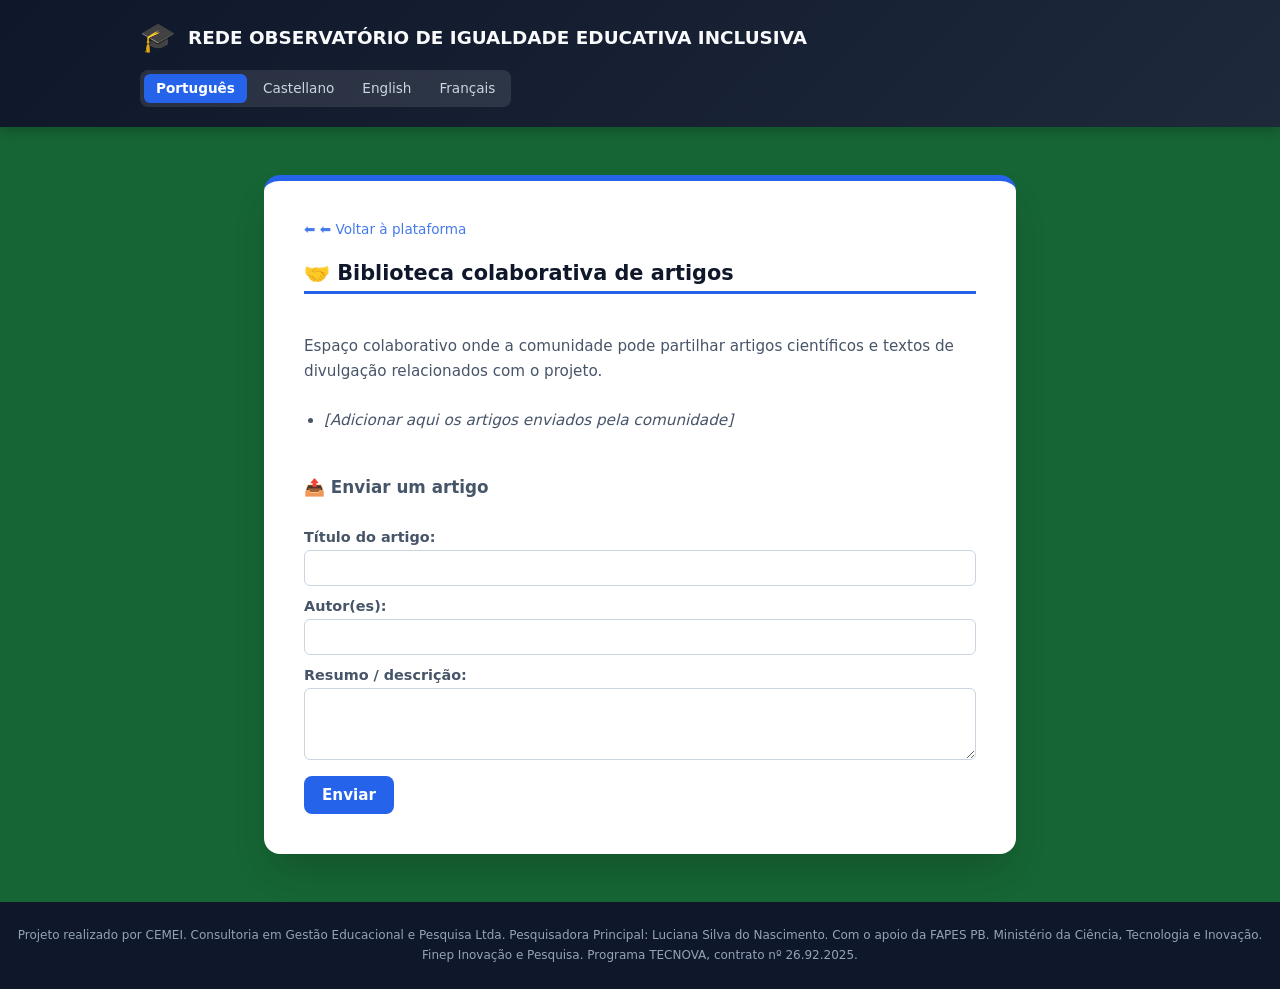
==== biblioteca.html @ f5a79871 "Add files via upload" ====
<!DOCTYPE html>
<html lang="pt">
<head>
    <meta charset="UTF-8">
    <meta name="viewport" content="width=device-width, initial-scale=1.0">
    <title>Biblioteca colaborativa de artigos</title>
    <link rel="stylesheet" href="style.css">
    <script src="app.js" defer></script>
</head>
<body>
    <header>
        <div class="header-container">
            <div class="logo-title">
                <span class="logo-icon">🎓</span>
                <h1 id="header-title">REDE OBSERVATÓRIO DE IGUALDADE EDUCATIVA INCLUSIVA</h1>
            </div>
            <div class="lang-selector">
                <button data-lang="pt" id="btn-pt" class="lang-btn active">Português</button>
                <button data-lang="es" id="btn-es" class="lang-btn">Castellano</button>
                <button data-lang="en" id="btn-en" class="lang-btn">English</button>
                <button data-lang="fr" id="btn-fr" class="lang-btn">Français</button>
            </div>
        </div>
    </header>
    <main>
        <div class="card content-card">
            <a class="back-link" href="index.html" style="color: var(--primary-blue);">⬅ ⬅ Voltar à plataforma</a>

            <h2>🤝 Biblioteca colaborativa de artigos</h2>
            <p>Espaço colaborativo onde a comunidade pode partilhar artigos científicos e textos de divulgação relacionados com o projeto.</p>
            <ul>
                <li><em>[Adicionar aqui os artigos enviados pela comunidade]</em></li>
            </ul>
            <h3>📤 Enviar um artigo</h3>
            <form>
                <div class="form-group">
                    <label>Título do artigo:</label>
                    <input type="text" name="titulo">
                </div>
                <div class="form-group">
                    <label>Autor(es):</label>
                    <input type="text" name="autores">
                </div>
                <div class="form-group">
                    <label>Resumo / descrição:</label>
                    <textarea name="resumo" rows="3"></textarea>
                </div>
                <button type="submit" class="btn">Enviar</button>
            </form>

        </div>
    </main>
    <footer>
        <p>Projeto realizado por CEMEI. Consultoria em Gestão Educacional e Pesquisa Ltda. Pesquisadora Principal: Luciana Silva do Nascimento. Com o apoio da FAPES PB. Ministério da Ciência, Tecnologia e Inovação. Finep Inovação e Pesquisa. Programa TECNOVA, contrato nº 26.92.2025.</p>
    </footer>
</body>
</html>
---- style.css ----
/* REDE OBSERVATÓRIO DE IGUALDADE EDUCATIVA INCLUSIVA — estilo compartido */
:root {
    --primary-green: #166534;
    --primary-blue: #2563eb;
    --blue-hover: #1d4ed8;
    --bg-dark: #0f172a;
    --card-bg: #ffffff;
    --text-main: #0f172a;
    --text-muted: #475569;
    --border-color: #e2e8f0;
}

* { box-sizing: border-box; margin: 0; padding: 0; font-family: system-ui, -apple-system, BlinkMacSystemFont, 'Segoe UI', Roboto, sans-serif; }

body {
    background-color: var(--primary-green);
    color: var(--text-main);
    display: flex;
    flex-direction: column;
    min-height: 100vh;
}

header {
    background: linear-gradient(135deg, #0f172a 0%, #1e293b 100%);
    color: #ffffff;
    padding: 1.25rem 2rem;
    box-shadow: 0 4px 12px rgba(0, 0, 0, 0.2);
}

.header-container {
    max-width: 1000px;
    margin: 0 auto;
    display: flex;
    justify-content: space-between;
    align-items: center;
    flex-wrap: wrap;
    gap: 1rem;
}

.logo-title { display: flex; align-items: center; gap: 0.75rem; }
.logo-icon { font-size: 1.8rem; }

h1 { font-size: 1.15rem; font-weight: 700; color: #f8fafc; }

.lang-selector {
    display: flex; gap: 0.25rem;
    background-color: rgba(255, 255, 255, 0.1);
    padding: 4px; border-radius: 8px; flex-wrap: wrap;
}

.lang-btn {
    background: transparent; border: none; color: #cbd5e1;
    padding: 0.4rem 0.75rem; font-size: 0.85rem; font-weight: 500;
    border-radius: 6px; cursor: pointer; transition: all 0.2s ease;
}
.lang-btn:hover { color: #ffffff; background-color: rgba(255, 255, 255, 0.15); }
.lang-btn.active { background-color: var(--primary-blue); color: #ffffff; font-weight: 600; }

main { max-width: 800px; width: 100%; margin: 3rem auto; padding: 0 1.5rem; flex: 1; }

.card {
    background-color: var(--card-bg);
    border-radius: 16px;
    padding: 2.5rem;
    box-shadow: 0 20px 40px -10px rgba(0, 0, 0, 0.2);
    border-top: 6px solid var(--primary-blue);
    display: flex;
    flex-direction: column;
    align-items: center;
    text-align: center;
    gap: 1.5rem;
}

.project-img {
    width: 100%; max-height: 380px; object-fit: cover;
    border-radius: 12px; box-shadow: 0 8px 20px rgba(0, 0, 0, 0.15);
}

.card-title { font-size: 1.5rem; color: var(--bg-dark); font-weight: 700; }

/* Botones de navegación */
.nav-grid {
    display: grid;
    grid-template-columns: repeat(auto-fit, minmax(200px, 1fr));
    gap: 1rem;
    width: 100%;
}

.nav-btn {
    background-color: var(--primary-blue);
    color: #ffffff;
    text-decoration: none;
    padding: 1rem;
    font-size: 1rem;
    font-weight: 600;
    border-radius: 10px;
    transition: all 0.2s ease;
    box-shadow: 0 4px 12px rgba(37, 99, 235, 0.3);
    display: flex;
    flex-direction: column;
    align-items: center;
    gap: 0.4rem;
}
.nav-btn:hover { background-color: var(--blue-hover); transform: translateY(-2px); box-shadow: 0 6px 16px rgba(37, 99, 235, 0.4); }
.nav-btn .icon { font-size: 1.6rem; }

/* Contenido interior de páginas secundarias */
.content-card { align-items: stretch; text-align: left; }
.content-card h2 { color: var(--bg-dark); font-size: 1.3rem; border-bottom: 3px solid var(--primary-blue); padding-bottom: 0.4rem; margin-bottom: 1rem; }
.content-card h3 { color: var(--text-muted); font-size: 1.05rem; margin: 1.25rem 0 0.5rem; }
.content-card p, .content-card li { color: var(--text-muted); line-height: 1.65; font-size: 0.95rem; }
.content-card ul { padding-left: 1.25rem; }
.content-card a { color: var(--primary-blue); }
.relatorios { list-style: none; padding: 0 !important; }
.relatorios li { padding: 10px 0; border-bottom: 1px solid var(--border-color); }

/* Formularios */
.form-group { margin-bottom: 12px; }
.form-group label { display: block; margin-bottom: 5px; font-weight: bold; font-size: 0.9rem; color: var(--text-muted); }
.form-group input, .form-group textarea {
    width: 100%; padding: 8px; border: 1px solid #cbd5e0; border-radius: 6px; font-size: 0.95rem;
}
.btn {
    background-color: var(--primary-blue); color: white; border: none;
    padding: 10px 18px; border-radius: 8px; cursor: pointer; font-size: 0.95rem; font-weight: 600;
}
.btn:hover { background-color: var(--blue-hover); }
.btn-secondary { background-color: #a0aec0; }
.btn-secondary:hover { background-color: #718096; }

/* Chat agente IA */
.chat-window {
    width: 100%;
    border: 1px solid var(--border-color);
    border-radius: 12px;
    overflow: hidden;
    display: flex;
    flex-direction: column;
}
.chat-header {
    background: linear-gradient(135deg, #0f172a 0%, #1e293b 100%);
    color: #ffffff;
    padding: 0.9rem 1.25rem;
    font-weight: 700;
    text-align: left;
    display: flex;
    align-items: center;
    gap: 0.5rem;
}
.chat-log {
    height: 260px;
    overflow-y: auto;
    padding: 1rem;
    background-color: #f8fafc;
    display: flex;
    flex-direction: column;
    gap: 0.6rem;
}
.chat-msg {
    max-width: 80%;
    padding: 0.6rem 0.9rem;
    border-radius: 12px;
    font-size: 0.9rem;
    line-height: 1.5;
    text-align: left;
}
.chat-msg.user { align-self: flex-end; background-color: var(--primary-blue); color: #ffffff; border-bottom-right-radius: 4px; }
.chat-msg.agent { align-self: flex-start; background-color: #e2e8f0; color: var(--text-main); border-bottom-left-radius: 4px; }
.chat-input-bar {
    display: flex;
    gap: 0.5rem;
    padding: 0.75rem;
    border-top: 1px solid var(--border-color);
    background-color: #ffffff;
}
.chat-input-bar input {
    flex: 1;
    padding: 0.65rem 0.9rem;
    border: 1px solid #cbd5e0;
    border-radius: 24px;
    font-size: 0.95rem;
}
.chat-icon-btn {
    width: 42px; height: 42px;
    border-radius: 50%;
    border: none;
    background-color: var(--primary-blue);
    color: #ffffff;
    font-size: 1.1rem;
    cursor: pointer;
    display: flex;
    align-items: center;
    justify-content: center;
    transition: all 0.2s ease;
    flex-shrink: 0;
}
.chat-icon-btn:hover { background-color: var(--blue-hover); }
.chat-icon-btn.mic-listening { background-color: #dc2626; animation: pulse 1s infinite; }
@keyframes pulse { 0%,100% { box-shadow: 0 0 0 0 rgba(220,38,38,0.5);} 50% { box-shadow: 0 0 0 8px rgba(220,38,38,0);} }
.chat-icon-btn:disabled { background-color: #cbd5e0; cursor: not-allowed; animation: none; }

footer {
    text-align: center;
    padding: 1.5rem 1rem;
    color: #94a3b8;
    font-size: 0.75rem;
    line-height: 1.6;
    background-color: var(--bg-dark);
    margin-top: auto;
}

.back-link { color: #ffffff; text-decoration: none; font-size: 0.85rem; opacity: 0.85; }
.back-link:hover { opacity: 1; text-decoration: underline; }
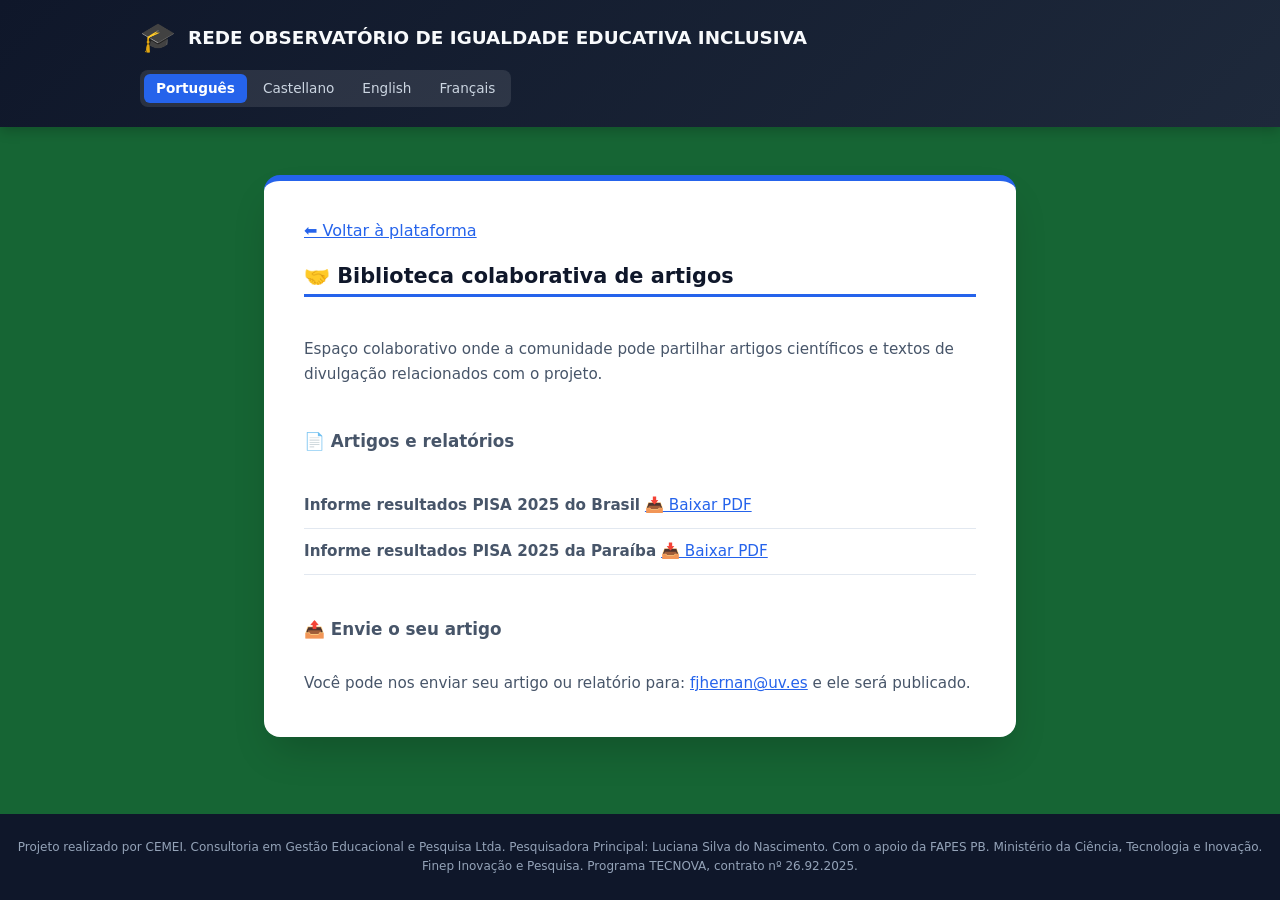
==== commit 763884b7: "Revise article submission and add PISA report links Updated article submission section and added lin" ====
--- a/biblioteca.html
+++ b/biblioteca.html
@@ -6,6 +6,7 @@
     <title>Biblioteca colaborativa de artigos</title>
     <link rel="stylesheet" href="style.css">
     <script src="app.js" defer></script>
+<base target="_blank">
 </head>
 <body>
     <header>
@@ -24,29 +25,17 @@
     </header>
     <main>
         <div class="card content-card">
-            <a class="back-link" href="index.html" style="color: var(--primary-blue);">⬅ ⬅ Voltar à plataforma</a>
+            <a href="index.html" style="color: var(--primary-blue);">⬅ Voltar à plataforma</a>
 
             <h2>🤝 Biblioteca colaborativa de artigos</h2>
             <p>Espaço colaborativo onde a comunidade pode partilhar artigos científicos e textos de divulgação relacionados com o projeto.</p>
-            <ul>
-                <li><em>[Adicionar aqui os artigos enviados pela comunidade]</em></li>
+            <h3>📄 Artigos e relatórios</h3>
+            <ul class="relatorios">
+                <li><strong>Informe resultados PISA 2025 do Brasil</strong> <a href="http://www.uv.es/mia1/PISA_BR_2025.pdf">📥 Baixar PDF</a></li>
+                <li><strong>Informe resultados PISA 2025 da Paraíba</strong> <a href="http://www.uv.es/mia1/PISA_PB_2025.pdf">📥 Baixar PDF</a></li>
             </ul>
-            <h3>📤 Enviar um artigo</h3>
-            <form>
-                <div class="form-group">
-                    <label>Título do artigo:</label>
-                    <input type="text" name="titulo">
-                </div>
-                <div class="form-group">
-                    <label>Autor(es):</label>
-                    <input type="text" name="autores">
-                </div>
-                <div class="form-group">
-                    <label>Resumo / descrição:</label>
-                    <textarea name="resumo" rows="3"></textarea>
-                </div>
-                <button type="submit" class="btn">Enviar</button>
-            </form>
+            <h3>📤 Envie o seu artigo</h3>
+            <p>Você pode nos enviar seu artigo ou relatório para: <a href="mailto:fjhernan@uv.es">fjhernan@uv.es</a> e ele será publicado.</p>
 
         </div>
     </main>
